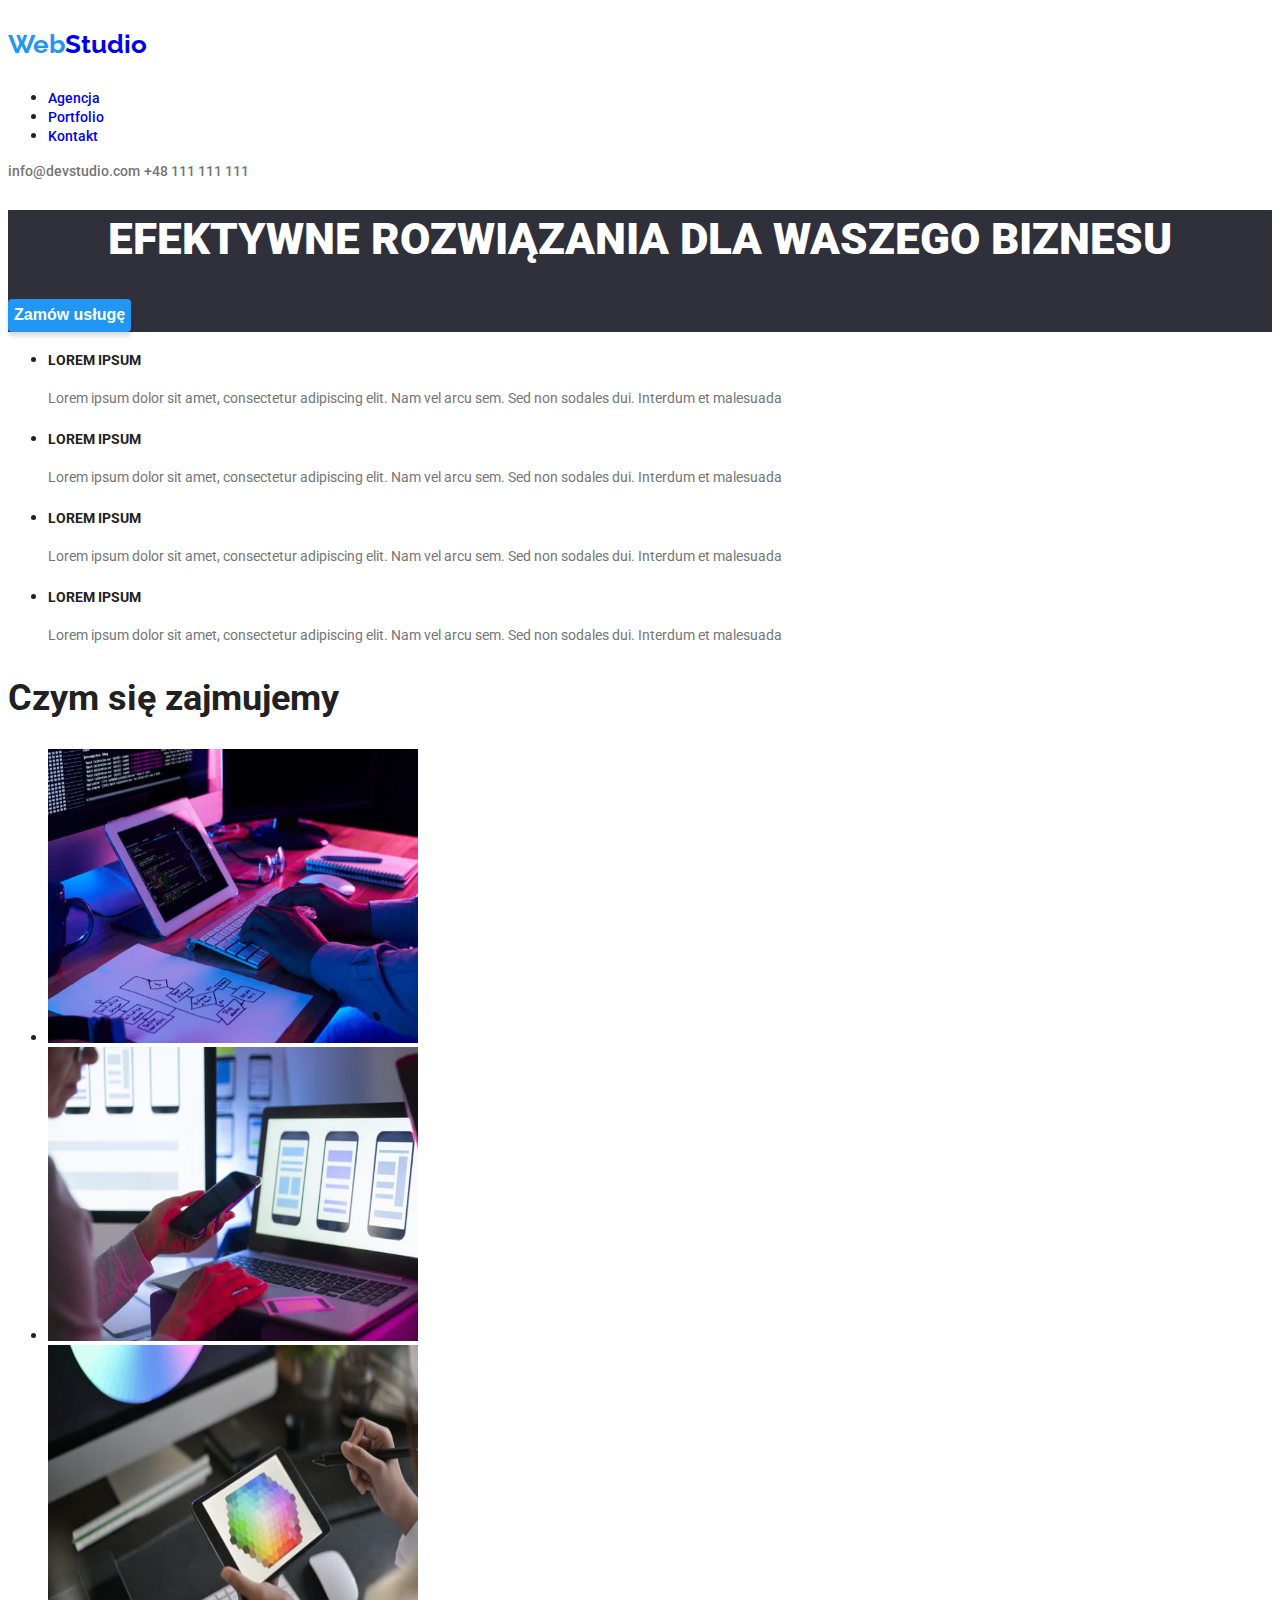
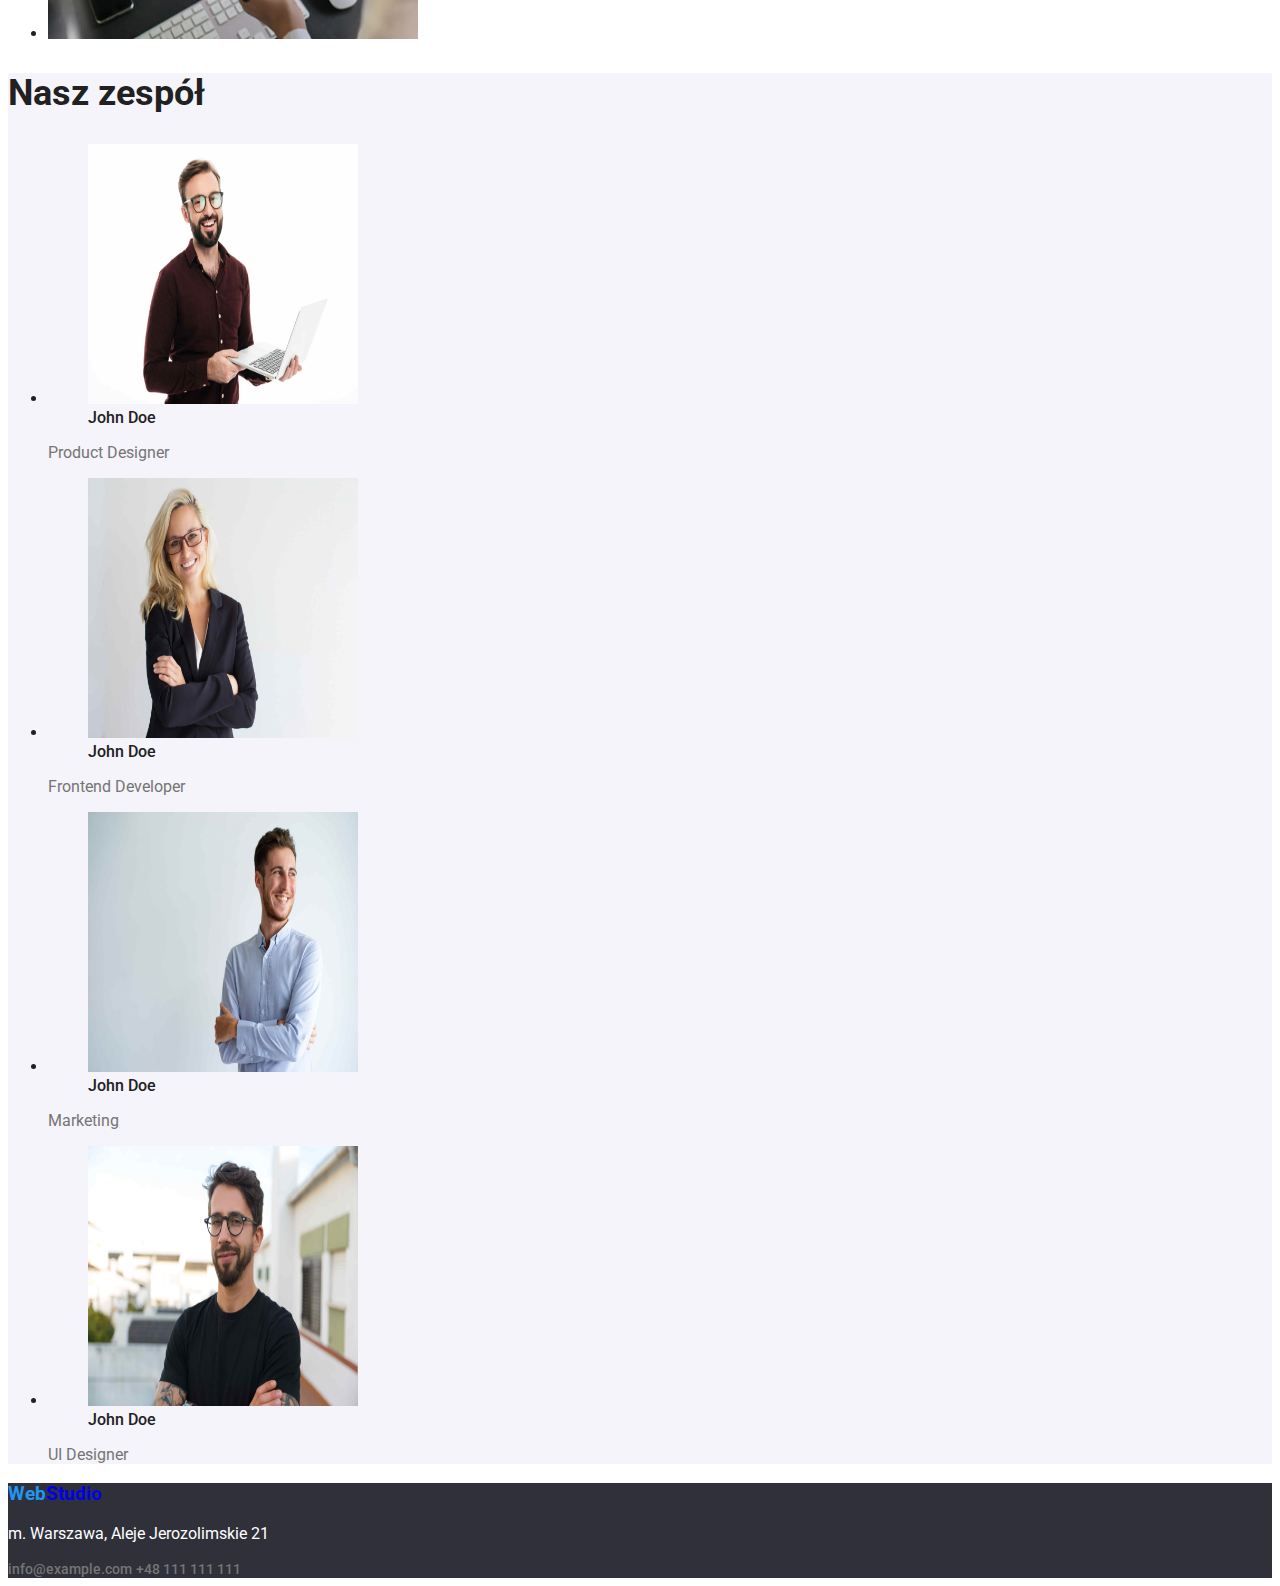
==== index.html @ f326ed06 "repozytorium #3" ====
<!DOCTYPE html>
<html lang="pl">
  <head>
    <meta charset="UTF-8" />
    <meta http-equiv="X-UA-Compatible" content="IE=edge" />
    <meta name="viewport" content="width=device-width, initial-scale=1.0" />
    <link rel="stylesheet" href="./css/styles.css" />
    <link rel="preconnect" href="https://fonts.googleapis.com" />
    <link rel="preconnect" href="https://fonts.gstatic.com" crossorigin />
    <link
      href="https://fonts.googleapis.com/css2?family=Raleway:ital,wght@0,700;1,700&family=Roboto:ital,wght@0,400;0,500;0,700;0,900;1,400;1,500;1,700;1,900&display=swap"
      rel="stylesheet"
    />
    <title>Zadanie Domowe</title>
  </head>
  <body>
    <header>
      <header>
        <h3 class="logo-header">
          <a href="/goit-markup-hw-02/index.html"><span class="web-color">Web</span>Studio</a>
        </h3>
        <nav>
          <ul>
            <li><a href="/goit-markup-hw-02/index.html" class="nav-links">Agencja</a></li>
            <li><a href="/goit-markup-hw-02/portfolio.html" class="nav-links">Portfolio</a></li>
            <li><a href="/Kontakt" class="nav-links">Kontakt</a></li>
          </ul>
        </nav>
        <div>
          <a href="mailto:info@devstudio.com" class="contact-links">info@devstudio.com</a>
          <a href="tel:+48111111111" class="contact-links">+48 111 111 111</a>
        </div>
      </header>
    <main>
      <section class="section-h1">
        <h1 class="h1">EFEKTYWNE ROZWIĄZANIA DLA WASZEGO BIZNESU</h1>
        <button type="button" class="button-order">Zamów usługę</button>
      </section>
      <div>
        <ul class="text-index">
          <li>
            <h4>LOREM IPSUM</h4>
            <p>
              Lorem ipsum dolor sit amet, consectetur adipiscing elit. Nam vel
              arcu sem. Sed non sodales dui. Interdum et malesuada
            </p>
          </li>
          <li>
            <h4>LOREM IPSUM</h4>
            <p>
              Lorem ipsum dolor sit amet, consectetur adipiscing elit. Nam vel
              arcu sem. Sed non sodales dui. Interdum et malesuada
            </p>
          </li>
          <li>
            <h4>LOREM IPSUM</h4>
            <p>
              Lorem ipsum dolor sit amet, consectetur adipiscing elit. Nam vel
              arcu sem. Sed non sodales dui. Interdum et malesuada
            </p>
          </li>
          <li>
            <h4>LOREM IPSUM</h4>
            <p>
              Lorem ipsum dolor sit amet, consectetur adipiscing elit. Nam vel
              arcu sem. Sed non sodales dui. Interdum et malesuada
            </p>
          </li>
        </ul>
      </div>
      <section class="section1-description">
        <h2>Czym się zajmujemy</h2>
        <ul>
          <li>
            <img
              src="images/image1.jpg"
              alt="praca przy biurku"
              width="370"
              height="294"
            />
          </li>
          <li>
            <img
              src="images/image2.jpg"
              alt="praca przy laptopie z telefonem w ręku"
              width="370"
              height="294"
            />
          </li>
          <li>
            <img
              src="images/image3.jpg"
              alt="praca nad paletą kolorów na tablecie"
              width="370"
              height="294"
            />
          </li>
        </ul>
      </section>
      <section class="section2-description">
        <h2>Nasz zespół</h2>
        <ul>
          <li>
            <figure>
              <img
                src="images/ourcrew1.jpg"
                alt="zdjęcie product designera"
                width="270"
                height="260"
              />
              <figcaption>John Doe</figcaption>
            </figure>
            <p>Product Designer</p>
          </li>
          <li>
            <figure>
              <img
                src="images/ourcrew2.jpg"
                alt="Frontend Developera"
                width="270"
                height="260"
              />
              <figcaption>John Doe</figcaption>
            </figure>
            <p>Frontend Developer</p>
          </li>
          <li>
            <figure>
              <img
                src="images/ourcrew3.jpg"
                alt="zdjęcie marketingowca"
                width="270"
                height="260"
              />
              <figcaption>John Doe</figcaption>
            </figure>
            <p>Marketing</p>
          </li>
          <li>
            <figure>
              <img
                src="images/ourcrew4.jpg"
                alt="zdjęcie UI Designera"
                width="270"
                height="260"
              />
              <figcaption>John Doe</figcaption>
            </figure>
            <p>UI Designer</p>
          </li>
        </ul>
      </section>
    </main>
    <footer class="footer">
      <h3>
        <a href="text"> <span class="web-color">Web</span>Studio</a>
      </h3>
      <adress>
        <p class="adress">m. Warszawa, Aleje Jerozolimskie 21</p>
        <a class="contact-links" href="mailto:info@example.com">info@example.com</a>
        <a class="contact-links" href="tel:+48 111 111 111">+48 111 111 111</a>
      </adress>
    </footer>
  </body>
</html>
---- css/styles.css ----
:root {
  --brand-color: #2196f3;
  --main-font-color: #212121;
  --secondary-font-color: #757575;
  --background-color: #f5f4fa;
  --background-theme: #2f303a;
}

body {
  font-family: "Roboto", "Raleway", sans-serif;
  color: #212121;
}

[href] {
  text-decoration: none;
}
.logo-header {
  font-family: "Raleway";
  font-weight: 700;
  font-size: 26px;
  line-height: 1.4;
  letter-spacing: 0, 03;
}
.nav-links {
  font-weight: 500;
  font-size: 14px;
  line-height: 1.15;
  letter-spacing: 0.02;
}
.nav-links:hover {
color: var(--brand-color)
}
.contact-links {
  color: var(--secondary-font-color);
  font-weight: 500;
  font-size: 14px;
  line-height: 1.15;
  letter-spacing: 0.02;
}
.contact-links:hover {
  color: var(--brand-color)
}
.adress {
  color: #ffffff;
}

.footer {
  background-color: var(--background-theme);
}

.button {
  background-color: var(--background-color);
  color: var(--main-font-color);
  font-size: 16px;
  line-height: 1.6;
  font-weight: 500;
  text-align: center;
  border: none;
  cursor: pointer;
  border-radius: 4px;
  border-radius: 4px;
}
.button-order {
  background-color: var(--brand-color);
  color: #ffffff;
  font-weight: 700;
  font-size: 16px;
  line-height: 1.9;
  letter-spacing: 0.06;
  border: none;
  border-radius: 4px;
  box-shadow: 0px 4px 4px rgba(0, 0, 0, 0.15);
}
.button:hover {
  background-color: var(--brand-color);
  color: #ffffff;
  box-shadow: 0px 3px 1px rgba(0, 0, 0, 0.1), 0px 1px 2px rgba(0, 0, 0, 0.08),
    0px 2px 2px rgba(0, 0, 0, 0.12);
  cursor: pointer;
}
.button-order:hover {
  background-color: var(--brand-color);
  color: #ffffff;
  box-shadow: 0px 3px 1px rgba(0, 0, 0, 0.1), 0px 1px 2px rgba(0, 0, 0, 0.08),
    0px 2px 2px rgba(0, 0, 0, 0.12);
  cursor: pointer;
}
.section-h1 {
  background-color: var(--background-theme);
}
.h1 {
  font-weight: 900;
  color: #ffffff;
  font-size: 44px;
  line-height: 1.36;
  letter-spacing: 0.06;
  text-align: center;
}
.text-index h4 {
  font-weight: 700;
  font-size: 14px;
  line-height: 1.15;
  letter-spacing: 0.03;
}
.text-index p {
  color: var(--secondary-font-color);
  font-size: 14px;
  line-height: 1.7;
  letter-spacing: 0.03;
}
.description-background {
  background-color: var(--background-color);

}
.section1-description h2 {
  
  font-weight: 700;
  font-size: 36px;
  line-height: 1.15;
}
.section2-description {
  background-color: var(--background-color)
}
.section2-description h2 {
  
  font-weight: 700;
  font-size: 36px;
  line-height: 1.15;
}
.section2-description figcaption {
  font-weight: 500;
}
.section2-description p {
  color: var(--secondary-font-color);

}
.img-title {
  font-weight: 700;
  font-size: 18px;
  line-height: 2;
  letter-spacing: 0.06;
}
.img-description {
  color: var(--secondary-font-color);
}
.web-color {
  color: var(--brand-color);
}
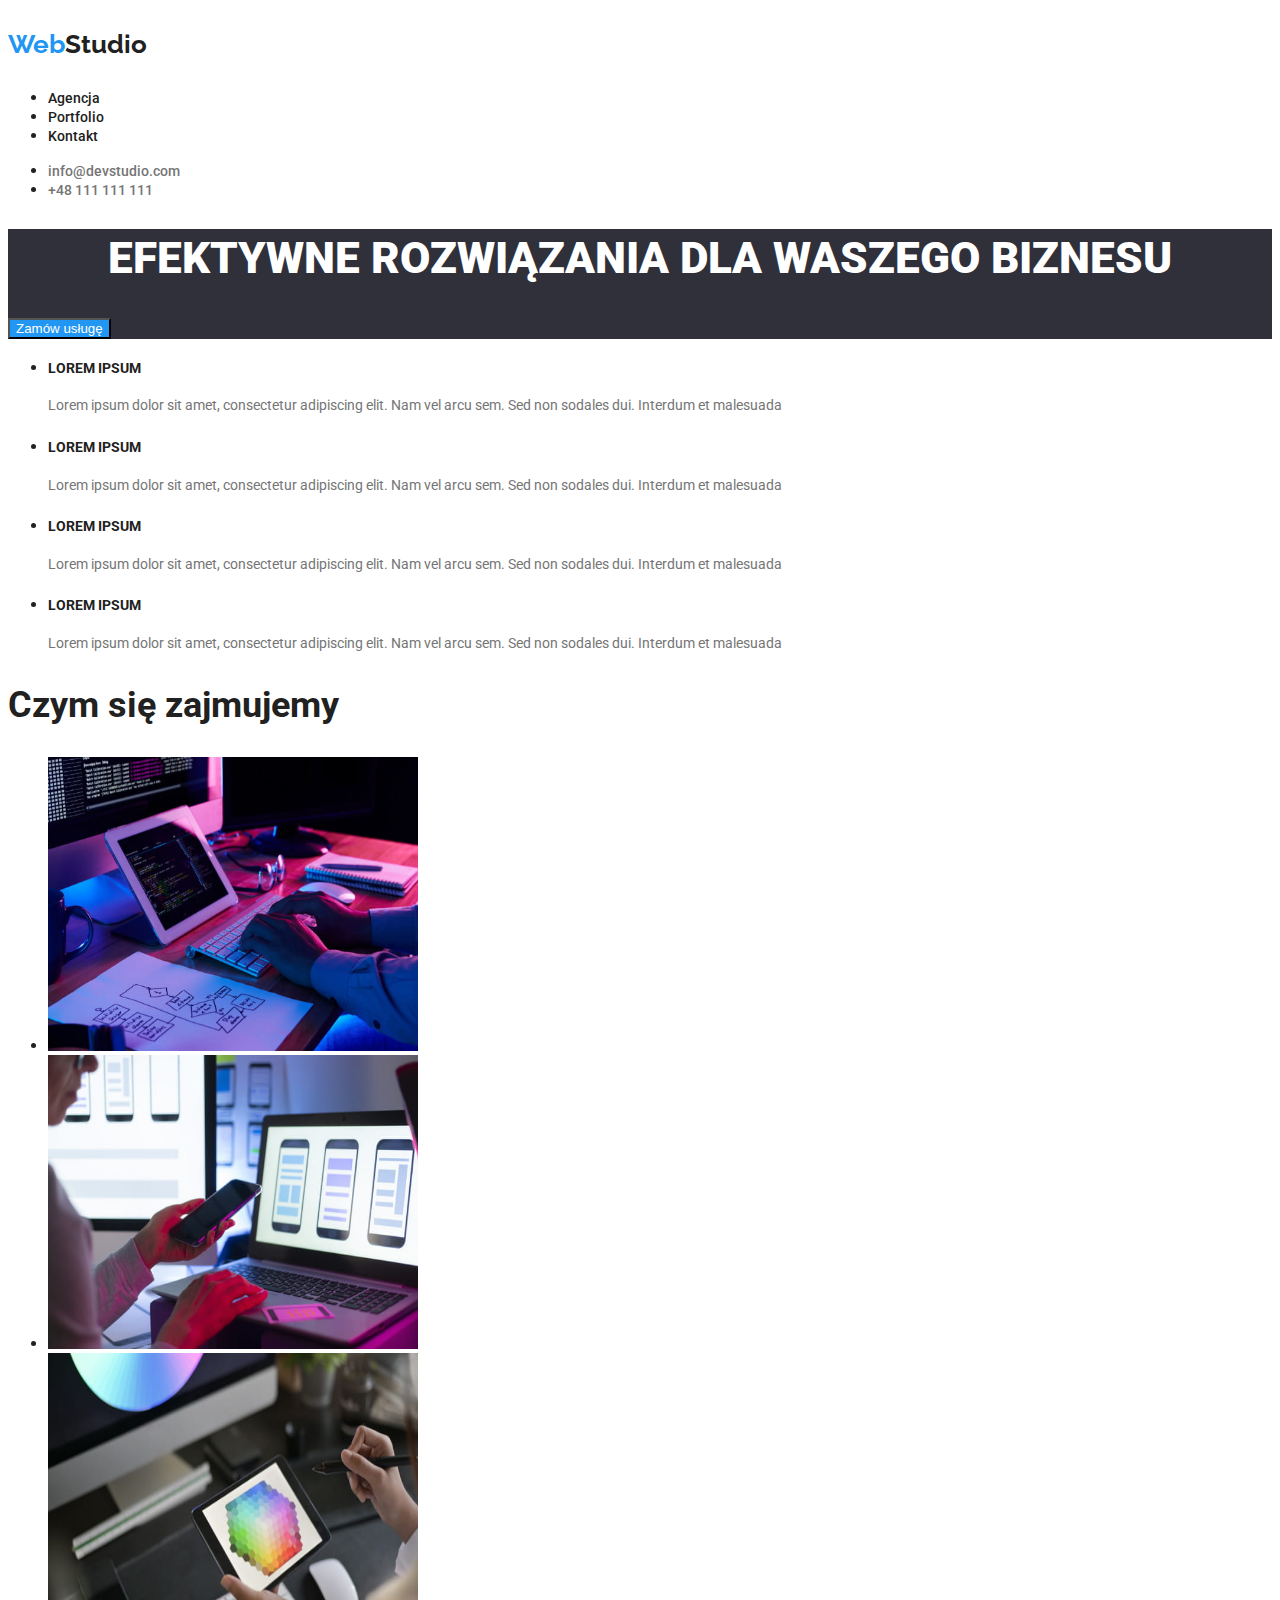
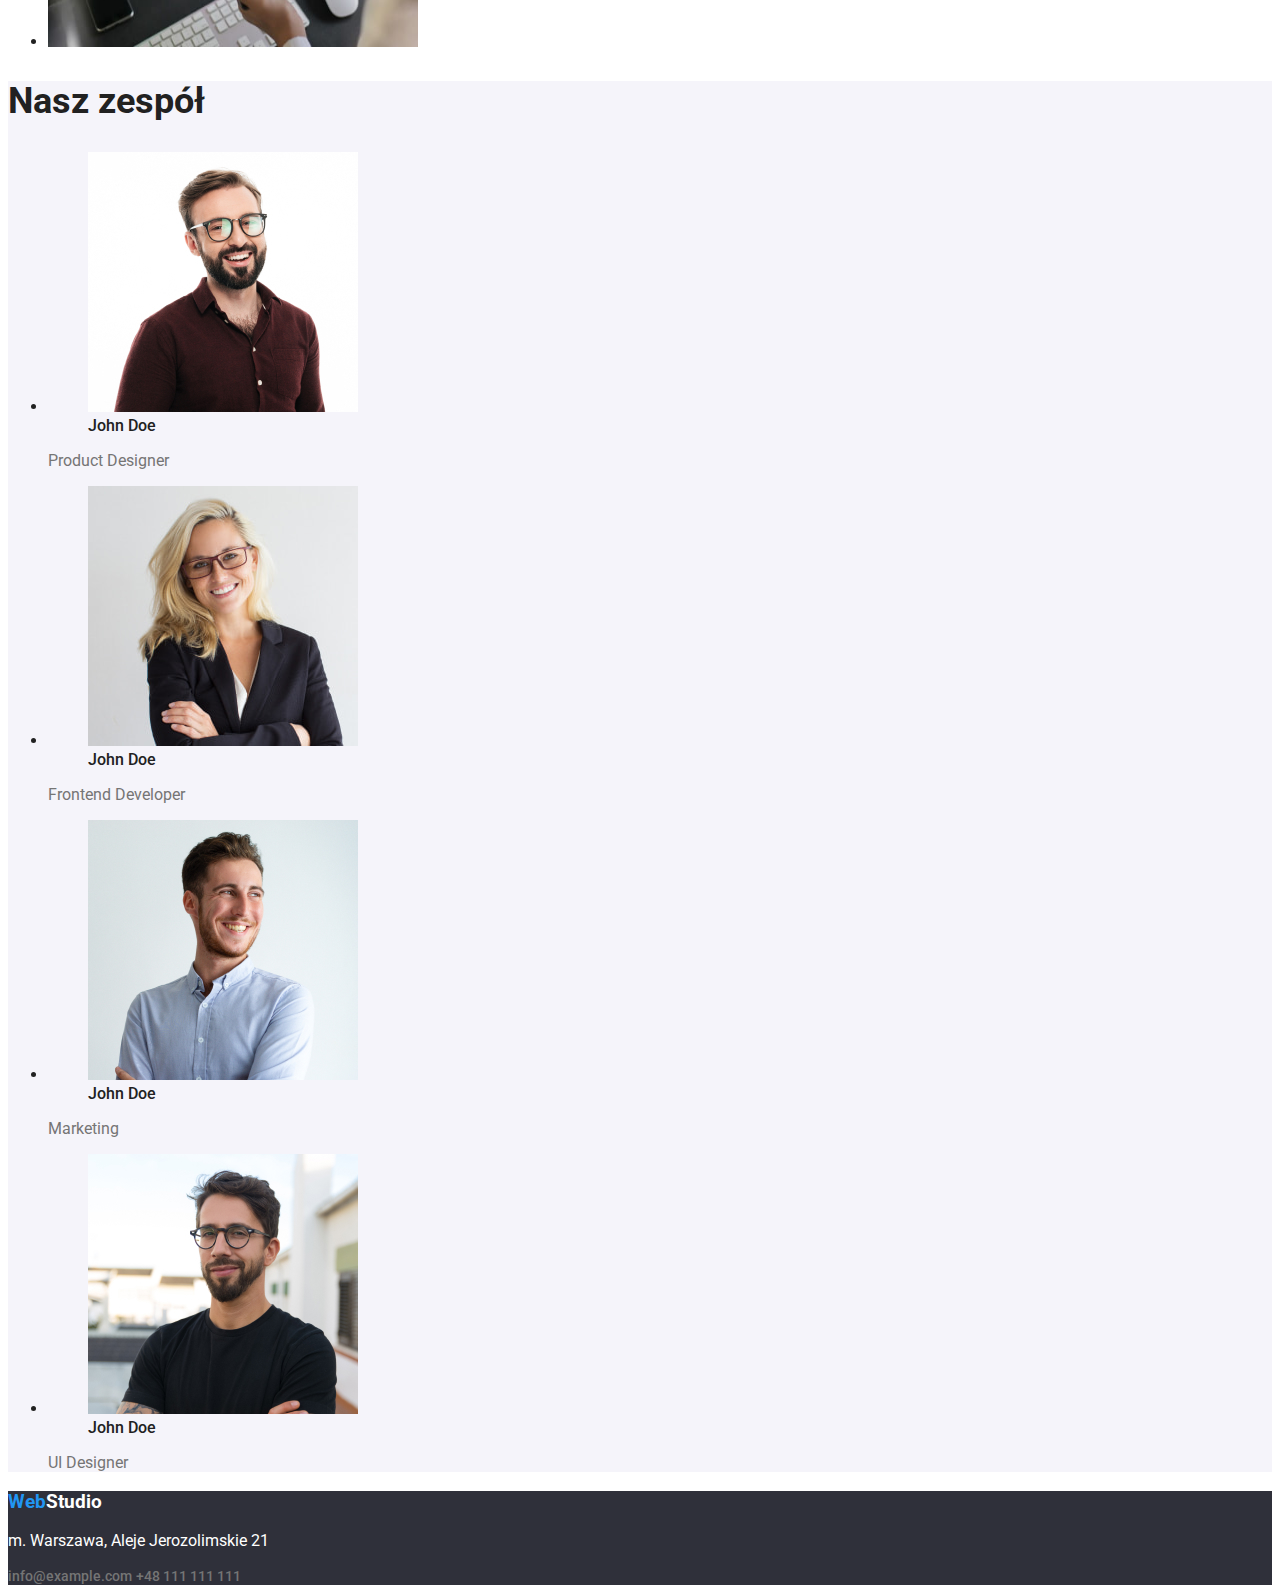
==== commit 4c26e656: "utworzone repozytorium #3" ====
--- a/index.html
+++ b/index.html
@@ -15,28 +15,45 @@
   </head>
   <body>
     <header>
-      <header>
-        <h3 class="logo-header">
-          <a href="/goit-markup-hw-02/index.html"><span class="web-color">Web</span>Studio</a>
-        </h3>
-        <nav>
-          <ul>
-            <li><a href="/goit-markup-hw-02/index.html" class="nav-links">Agencja</a></li>
-            <li><a href="/goit-markup-hw-02/portfolio.html" class="nav-links">Portfolio</a></li>
-            <li><a href="/Kontakt" class="nav-links">Kontakt</a></li>
-          </ul>
-        </nav>
-        <div>
-          <a href="mailto:info@devstudio.com" class="contact-links">info@devstudio.com</a>
+      <h3 class="navigation">
+        <a href="/goit-markup-hw-02/index.html"
+          ><span class="navigation-web">Web</span>Studio</a
+        >
+      </h3>
+      <nav>
+        <ul>
+          <li>
+            <a href="/goit-markup-hw-02/index.html" class="nav-links"
+              >Agencja</a
+            >
+          </li>
+          <li>
+            <a href="/goit-markup-hw-02/portfolio.html" class="nav-links"
+              >Portfolio</a
+            >
+          </li>
+          <li><a href="" class="nav-links">Kontakt</a></li>
+        </ul>
+      </nav>
+      <ul>
+        <li>
+          <a href="mailto:info@devstudio.com" class="contact-links"
+            >info@devstudio.com</a
+          >
+        </li>
+        <li>
           <a href="tel:+48111111111" class="contact-links">+48 111 111 111</a>
-        </div>
-      </header>
+        </li>
+      </ul>
+    </header>
     <main>
       <section class="section-h1">
-        <h1 class="h1">EFEKTYWNE ROZWIĄZANIA DLA WASZEGO BIZNESU</h1>
-        <button type="button" class="button-order">Zamów usługę</button>
+        <h1 class="section-h1-style">
+          EFEKTYWNE ROZWIĄZANIA DLA WASZEGO BIZNESU
+        </h1>
+        <button type="button" class="section-h1-button">Zamów usługę</button>
       </section>
-      <div>
+      <section>
         <ul class="text-index">
           <li>
             <h4>LOREM IPSUM</h4>
@@ -67,7 +84,7 @@
             </p>
           </li>
         </ul>
-      </div>
+      </section>
       <section class="section1-description">
         <h2>Czym się zajmujemy</h2>
         <ul>
@@ -153,11 +170,15 @@
     </main>
     <footer class="footer">
       <h3>
-        <a href="text"> <span class="web-color">Web</span>Studio</a>
+        <a href="/goit-markup-hw-02/index.html" class="footer-navigation">
+          <span class="navigation-web">Web</span>Studio</a
+        >
       </h3>
       <adress>
         <p class="adress">m. Warszawa, Aleje Jerozolimskie 21</p>
-        <a class="contact-links" href="mailto:info@example.com">info@example.com</a>
+        <a class="contact-links" href="mailto:info@example.com"
+          >info@example.com</a
+        >
         <a class="contact-links" href="tel:+48 111 111 111">+48 111 111 111</a>
       </adress>
     </footer>
--- a/css/styles.css
+++ b/css/styles.css
@@ -13,8 +13,9 @@
 
 [href] {
   text-decoration: none;
+  color: inherit;
 }
-.logo-header {
+.navigation {
   font-family: "Raleway";
   font-weight: 700;
   font-size: 26px;
@@ -27,8 +28,9 @@
   line-height: 1.15;
   letter-spacing: 0.02;
 }
-.nav-links:hover {
-color: var(--brand-color)
+.nav-links:hover,
+.nav-links:focus {
+  color: var(--brand-color);
 }
 .contact-links {
   color: var(--secondary-font-color);
@@ -37,8 +39,9 @@
   line-height: 1.15;
   letter-spacing: 0.02;
 }
-.contact-links:hover {
-  color: var(--brand-color)
+.contact-links:hover,
+.contact-links:focus {
+  color: var(--brand-color);
 }
 .adress {
   color: #ffffff;
@@ -59,6 +62,7 @@
   cursor: pointer;
   border-radius: 4px;
   border-radius: 4px;
+  font-family: inherit;
 }
 .button-order {
   background-color: var(--brand-color);
@@ -71,16 +75,21 @@
   border-radius: 4px;
   box-shadow: 0px 4px 4px rgba(0, 0, 0, 0.15);
 }
-.button:hover {
+.button:hover,
+.button:focus {
   background-color: var(--brand-color);
   color: #ffffff;
   box-shadow: 0px 3px 1px rgba(0, 0, 0, 0.1), 0px 1px 2px rgba(0, 0, 0, 0.08),
     0px 2px 2px rgba(0, 0, 0, 0.12);
   cursor: pointer;
 }
-.button-order:hover {
+.section-h1-button {
   background-color: var(--brand-color);
   color: #ffffff;
+}
+.section-h1-button:hover,
+.section-h1-button:focus {
+  
   box-shadow: 0px 3px 1px rgba(0, 0, 0, 0.1), 0px 1px 2px rgba(0, 0, 0, 0.08),
     0px 2px 2px rgba(0, 0, 0, 0.12);
   cursor: pointer;
@@ -88,7 +97,7 @@
 .section-h1 {
   background-color: var(--background-theme);
 }
-.h1 {
+.section-h1-style {
   font-weight: 900;
   color: #ffffff;
   font-size: 44px;
@@ -110,19 +119,16 @@
 }
 .description-background {
   background-color: var(--background-color);
-
 }
 .section1-description h2 {
-  
   font-weight: 700;
   font-size: 36px;
   line-height: 1.15;
 }
 .section2-description {
-  background-color: var(--background-color)
+  background-color: var(--background-color);
 }
 .section2-description h2 {
-  
   font-weight: 700;
   font-size: 36px;
   line-height: 1.15;
@@ -132,7 +138,6 @@
 }
 .section2-description p {
   color: var(--secondary-font-color);
-
 }
 .img-title {
   font-weight: 700;
@@ -143,6 +148,9 @@
 .img-description {
   color: var(--secondary-font-color);
 }
-.web-color {
+.navigation-web {
   color: var(--brand-color);
 }
+.footer-navigation {
+  color: #ffffff
+}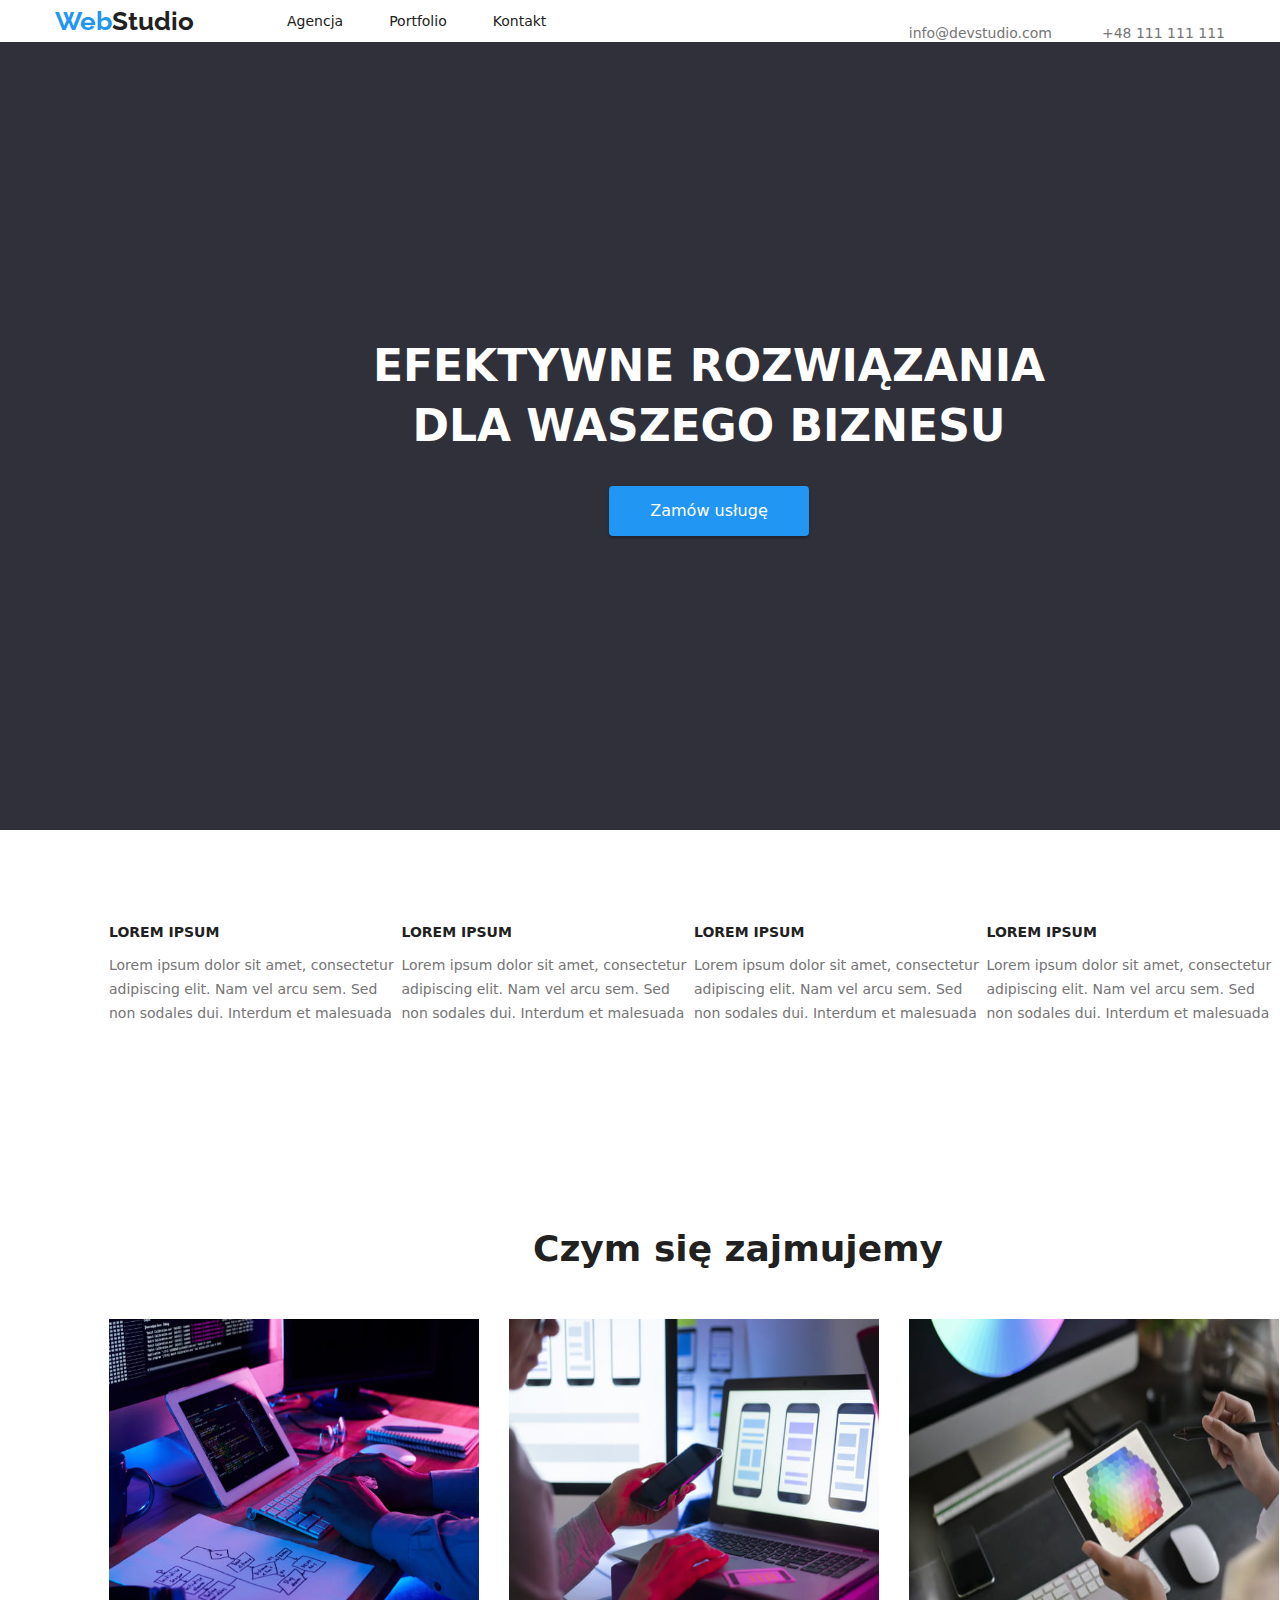
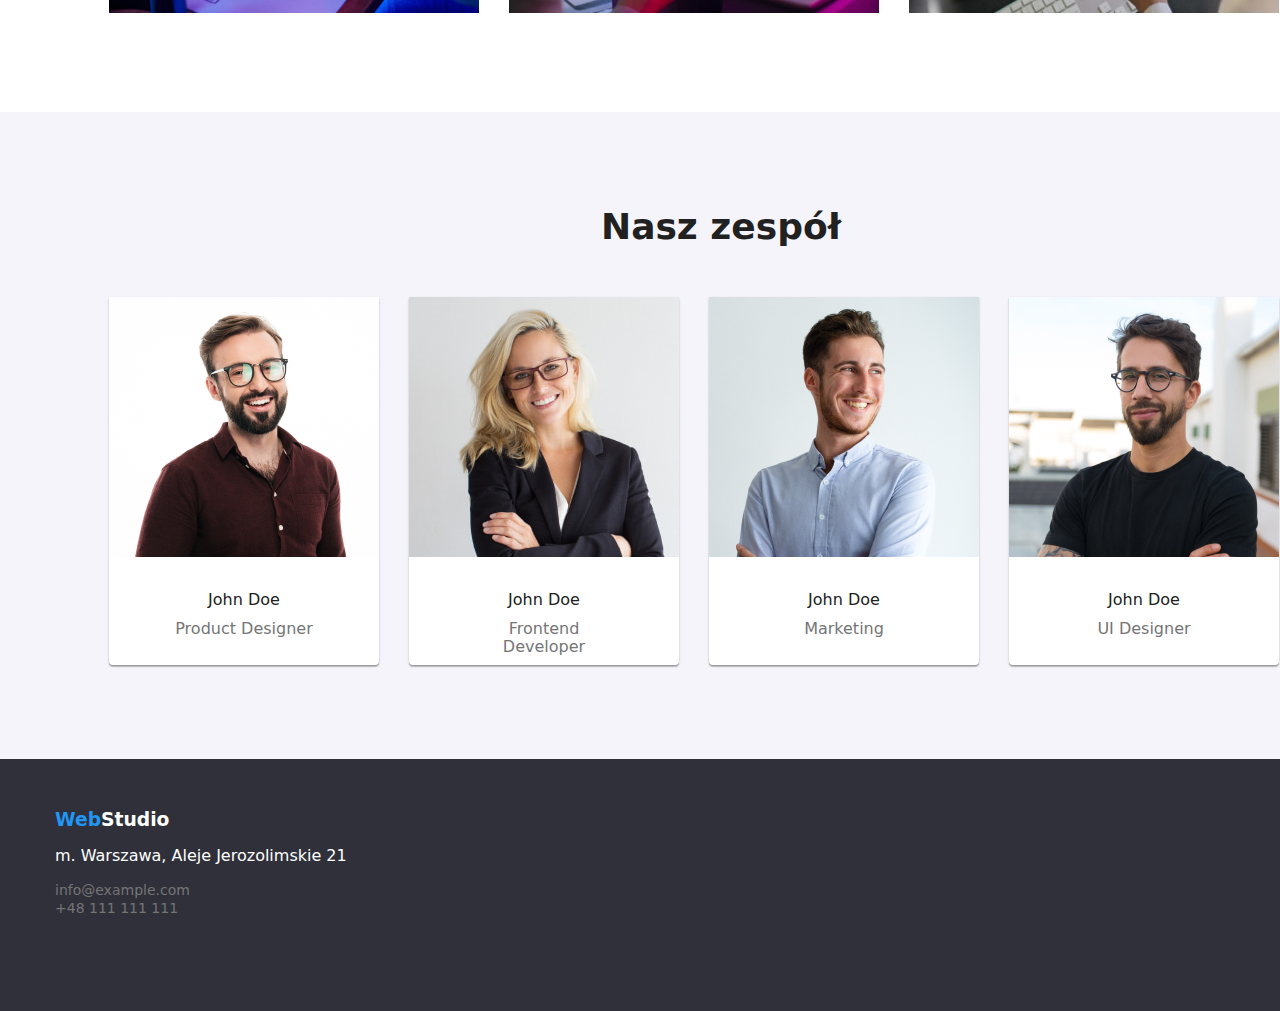
==== commit 38ca16fc: "gotowy index.html" ====
--- a/index.html
+++ b/index.html
@@ -11,176 +11,197 @@
       href="https://fonts.googleapis.com/css2?family=Raleway:ital,wght@0,700;1,700&family=Roboto:ital,wght@0,400;0,500;0,700;0,900;1,400;1,500;1,700;1,900&display=swap"
       rel="stylesheet"
     />
+    <link
+      rel="stylesheet"
+      href="https://cdnjs.cloudflare.com/ajax/libs/modern-normalize/1.0.0/modern-normalize.min.css"
+    />
     <title>Zadanie Domowe</title>
   </head>
   <body>
-    <header>
-      <h3 class="navigation">
-        <a href="/goit-markup-hw-02/index.html"
-          ><span class="navigation-web">Web</span>Studio</a
-        >
-      </h3>
-      <nav>
-        <ul>
-          <li>
-            <a href="/goit-markup-hw-02/index.html" class="nav-links"
-              >Agencja</a
+    <header class="header">
+      <div class="container">
+        <h3 class="navigation">
+          <a href="/goit-markup-hw-03/index.html"
+            ><span class="navigation-web">Web</span>Studio</a
+          >
+        </h3>
+        <nav>
+          <ul class="navigation-list">
+            <li class="list navigation-list-item">
+              <a href="/goit-markup-hw-03/index.html" class="nav-links"
+                >Agencja</a
+              >
+            </li>
+            <li class="list navigation-list-item">
+              <a href="/goit-markup-hw-03/portfolio.html" class="nav-links"
+                >Portfolio</a
+              >
+            </li>
+            <li class="list navigation-list-item">
+              <a href="" class="nav-links">Kontakt</a>
+            </li>
+          </ul>
+        </nav>
+        <ul class="header-contact">
+          <li class="list">
+            <a href="mailto:info@devstudio.com" class="contact-links"
+              >info@devstudio.com</a
             >
           </li>
-          <li>
-            <a href="/goit-markup-hw-02/portfolio.html" class="nav-links"
-              >Portfolio</a
-            >
+          <li class="list">
+            <a href="tel:+48111111111" class="contact-links">+48 111 111 111</a>
           </li>
-          <li><a href="" class="nav-links">Kontakt</a></li>
         </ul>
-      </nav>
-      <ul>
-        <li>
-          <a href="mailto:info@devstudio.com" class="contact-links"
-            >info@devstudio.com</a
-          >
-        </li>
-        <li>
-          <a href="tel:+48111111111" class="contact-links">+48 111 111 111</a>
-        </li>
-      </ul>
+      </div>
     </header>
     <main>
-      <section class="section-h1">
-        <h1 class="section-h1-style">
-          EFEKTYWNE ROZWIĄZANIA DLA WASZEGO BIZNESU
-        </h1>
-        <button type="button" class="section-h1-button">Zamów usługę</button>
-      </section>
-      <section>
-        <ul class="text-index">
-          <li>
-            <h4>LOREM IPSUM</h4>
-            <p>
-              Lorem ipsum dolor sit amet, consectetur adipiscing elit. Nam vel
-              arcu sem. Sed non sodales dui. Interdum et malesuada
-            </p>
-          </li>
-          <li>
-            <h4>LOREM IPSUM</h4>
-            <p>
-              Lorem ipsum dolor sit amet, consectetur adipiscing elit. Nam vel
-              arcu sem. Sed non sodales dui. Interdum et malesuada
-            </p>
-          </li>
-          <li>
-            <h4>LOREM IPSUM</h4>
-            <p>
-              Lorem ipsum dolor sit amet, consectetur adipiscing elit. Nam vel
-              arcu sem. Sed non sodales dui. Interdum et malesuada
-            </p>
-          </li>
-          <li>
-            <h4>LOREM IPSUM</h4>
-            <p>
-              Lorem ipsum dolor sit amet, consectetur adipiscing elit. Nam vel
-              arcu sem. Sed non sodales dui. Interdum et malesuada
-            </p>
-          </li>
-        </ul>
-      </section>
-      <section class="section1-description">
-        <h2>Czym się zajmujemy</h2>
-        <ul>
-          <li>
-            <img
-              src="images/image1.jpg"
-              alt="praca przy biurku"
-              width="370"
-              height="294"
-            />
-          </li>
-          <li>
-            <img
-              src="images/image2.jpg"
-              alt="praca przy laptopie z telefonem w ręku"
-              width="370"
-              height="294"
-            />
-          </li>
-          <li>
-            <img
-              src="images/image3.jpg"
-              alt="praca nad paletą kolorów na tablecie"
-              width="370"
-              height="294"
-            />
-          </li>
-        </ul>
-      </section>
-      <section class="section2-description">
-        <h2>Nasz zespół</h2>
-        <ul>
-          <li>
-            <figure>
+      <section class="section-h1 section">
+        <div class="container">
+          <h1 class="section-h1-style">
+            EFEKTYWNE ROZWIĄZANIA DLA WASZEGO BIZNESU
+          </h1>
+          <button type="button" class="section-h1-button">Zamów usługę</button>
+        </div>
+      </section>
+      <section class="section section-p">
+        <div class="container">
+          <ul class="text-index">
+            <li class="list">
+              <h4>LOREM IPSUM</h4>
+              <p>
+                Lorem ipsum dolor sit amet, consectetur adipiscing elit. Nam vel
+                arcu sem. Sed non sodales dui. Interdum et malesuada
+              </p>
+            </li>
+            <li class="list">
+              <h4>LOREM IPSUM</h4>
+              <p>
+                Lorem ipsum dolor sit amet, consectetur adipiscing elit. Nam vel
+                arcu sem. Sed non sodales dui. Interdum et malesuada
+              </p>
+            </li>
+            <li class="list">
+              <h4>LOREM IPSUM</h4>
+              <p>
+                Lorem ipsum dolor sit amet, consectetur adipiscing elit. Nam vel
+                arcu sem. Sed non sodales dui. Interdum et malesuada
+              </p>
+            </li>
+            <li class="list">
+              <h4>LOREM IPSUM</h4>
+              <p>
+                Lorem ipsum dolor sit amet, consectetur adipiscing elit. Nam vel
+                arcu sem. Sed non sodales dui. Interdum et malesuada
+              </p>
+            </li>
+          </ul>
+        </div>
+      </section>
+      <section class="section1-description section">
+        <div class="container">
+          <h2 class="section1-h2">Czym się zajmujemy</h2>
+          <ul class="section1-list">
+            <li class="list">
               <img
-                src="images/ourcrew1.jpg"
-                alt="zdjęcie product designera"
-                width="270"
-                height="260"
+                src="images/image1.jpg"
+                alt="praca przy biurku"
+                width="370"
+                height="294"
               />
-              <figcaption>John Doe</figcaption>
-            </figure>
-            <p>Product Designer</p>
-          </li>
-          <li>
-            <figure>
+            </li>
+            <li class="list">
               <img
-                src="images/ourcrew2.jpg"
-                alt="Frontend Developera"
-                width="270"
-                height="260"
+                src="images/image2.jpg"
+                alt="praca przy laptopie z telefonem w ręku"
+                width="370"
+                height="294"
               />
-              <figcaption>John Doe</figcaption>
-            </figure>
-            <p>Frontend Developer</p>
-          </li>
-          <li>
-            <figure>
+            </li>
+            <li class="list">
               <img
-                src="images/ourcrew3.jpg"
-                alt="zdjęcie marketingowca"
-                width="270"
-                height="260"
+                src="images/image3.jpg"
+                alt="praca nad paletą kolorów na tablecie"
+                width="370"
+                height="294"
               />
-              <figcaption>John Doe</figcaption>
-            </figure>
-            <p>Marketing</p>
-          </li>
-          <li>
-            <figure>
-              <img
-                src="images/ourcrew4.jpg"
-                alt="zdjęcie UI Designera"
-                width="270"
-                height="260"
-              />
-              <figcaption>John Doe</figcaption>
-            </figure>
-            <p>UI Designer</p>
-          </li>
-        </ul>
+            </li>
+          </ul>
+        </div>
+      </section>
+      <section class="section2-description section">
+        <div class="container">
+          <h2 class="section2-h2">Nasz zespół</h2>
+          <ul class="section2-list">
+            <li class="list">
+              <figure class="section2-list-box">
+                <img
+                  src="images/ourcrew1.jpg"
+                  alt="zdjęcie product designera"
+                  width="270"
+                  height="260"
+                />
+                <figcaption>John Doe</figcaption>
+                <p>Product Designer</p>
+              </figure>
+            </li>
+            <li class="list">
+              <figure class="section2-list-box">
+                <img
+                  src="images/ourcrew2.jpg"
+                  alt="Frontend Developera"
+                  width="270"
+                  height="260"
+                />
+                <figcaption>John Doe</figcaption>
+                <p>Frontend Developer</p>
+              </figure>
+            </li>
+            <li class="list">
+              <figure class="section2-list-box">
+                <img
+                  src="images/ourcrew3.jpg"
+                  alt="zdjęcie marketingowca"
+                  width="270"
+                  height="260"
+                />
+                <figcaption>John Doe</figcaption>
+                <p>Marketing</p>
+              </figure>
+            </li>
+            <li class="list">
+              <figure class="section2-list-box">
+                <img
+                  src="images/ourcrew4.jpg"
+                  alt="zdjęcie UI Designera"
+                  width="270"
+                  height="260"
+                />
+                <figcaption>John Doe</figcaption>
+                <p>UI Designer</p>
+              </figure>
+            </li>
+          </ul>
+        </div>
       </section>
     </main>
     <footer class="footer">
-      <h3>
-        <a href="/goit-markup-hw-02/index.html" class="footer-navigation">
-          <span class="navigation-web">Web</span>Studio</a
-        >
-      </h3>
-      <adress>
-        <p class="adress">m. Warszawa, Aleje Jerozolimskie 21</p>
-        <a class="contact-links" href="mailto:info@example.com"
-          >info@example.com</a
-        >
-        <a class="contact-links" href="tel:+48 111 111 111">+48 111 111 111</a>
-      </adress>
+      <div class="container">
+        <h3 class="footer-logo">
+          <a href="/goit-markup-hw-03/index.html" class="footer-navigation">
+            <span class="navigation-web">Web</span>Studio</a
+          >
+        </h3>
+        <adress class="footer-adress">
+          <p class="adress">m. Warszawa, Aleje Jerozolimskie 21</p>
+          <a class="contact-links" href="mailto:info@example.com"
+            >info@example.com</a
+          >
+        <br>
+          <a class="contact-links" href="tel:+48 111 111 111"
+            >+48 111 111 111</a
+          >
+        </adress>
+      </div>
     </footer>
   </body>
 </html>
--- a/css/styles.css
+++ b/css/styles.css
@@ -86,10 +86,11 @@
 .section-h1-button {
   background-color: var(--brand-color);
   color: #ffffff;
+  box-shadow: 0px 3px 1px rgba(0, 0, 0, 0.1), 0px 1px 2px rgba(0, 0, 0, 0.08),
+    0px 2px 2px rgba(0, 0, 0, 0.12);
 }
 .section-h1-button:hover,
 .section-h1-button:focus {
-  
   box-shadow: 0px 3px 1px rgba(0, 0, 0, 0.1), 0px 1px 2px rgba(0, 0, 0, 0.08),
     0px 2px 2px rgba(0, 0, 0, 0.12);
   cursor: pointer;
@@ -152,5 +153,124 @@
   color: var(--brand-color);
 }
 .footer-navigation {
-  color: #ffffff
-}+  color: #ffffff;
+}
+
+/* --------------- zadanie 3 ---------------  */
+h1,
+h2,
+h3,
+h4,
+h5,
+h6 {
+  margin: 0;
+  padding: 0;
+}
+ul {
+  margin: 0;
+  padding: 0;
+}
+
+.container {
+  width: 1200px;
+  margin: 0 auto;
+  padding: 0 15px;
+  align-items: center;
+}
+.list {
+  list-style: none;
+}
+.header .container {
+  display: flex;
+}
+
+.navigation {
+  margin-right: 93px;
+}
+.navigation-list {
+  display: flex;
+}
+.header-contact {
+  display: flex;
+  margin-left: auto;
+}
+.navigation-list-item:not(:last-child) {
+  margin-right: 46px;
+}
+.header-contact .list {
+  margin-left: 50px;
+  padding-top: 24px;
+}
+.section {
+  padding: 94px;
+}
+.section-h1-style {
+  margin-top: 200px;
+  margin-left: 252px;
+  width: 696px;
+  height: 120px;
+  
+}
+.container .section-h1-button {
+  width: 200px;
+  height: 50px;
+  margin-top: 30px;
+  margin-bottom: 200px;
+  margin-left: 500px ;
+  border-radius: 4px;
+  border: 0;
+}
+.section-p .container {
+  display: flex;
+}
+.text-index {
+  display: flex;
+}
+.section1-h2 {
+  margin-left: 424px;
+  margin-bottom: 50px;
+}
+.section1-list {
+  display: flex;
+}
+.section1-list .list {
+  margin-right: 30px;
+}
+.section2-h2 {
+  margin-left: 492px;
+  margin-bottom: 50px;
+}
+.section2-list {
+display: flex;
+}
+.section2-list .list {
+  margin-right: 30px;
+}
+.section2-list-box {
+  margin: 0;
+  width: 270px;
+height: 368px;
+background: #FFFFFF;
+box-shadow: 0px 1px 3px rgba(0, 0, 0, 0.12), 0px 1px 1px rgba(0, 0, 0, 0.14), 0px 2px 1px rgba(0, 0, 0, 0.2);
+border-radius: 0px 0px 4px 4px;
+}
+.section2-list-box figcaption {
+  margin-top: 30px;
+  margin-left: 99px;
+}
+.section2-list-box p {
+  margin-top: 10px;
+  width: 147px;
+  text-align: center;
+  margin-left: auto;
+  margin-right: auto;
+}
+.footer .container {
+  height: 252px;
+}
+.footer-logo {
+  padding-top: 50px;
+}
+.footer-adress  {
+margin-top: 20px;
+}
